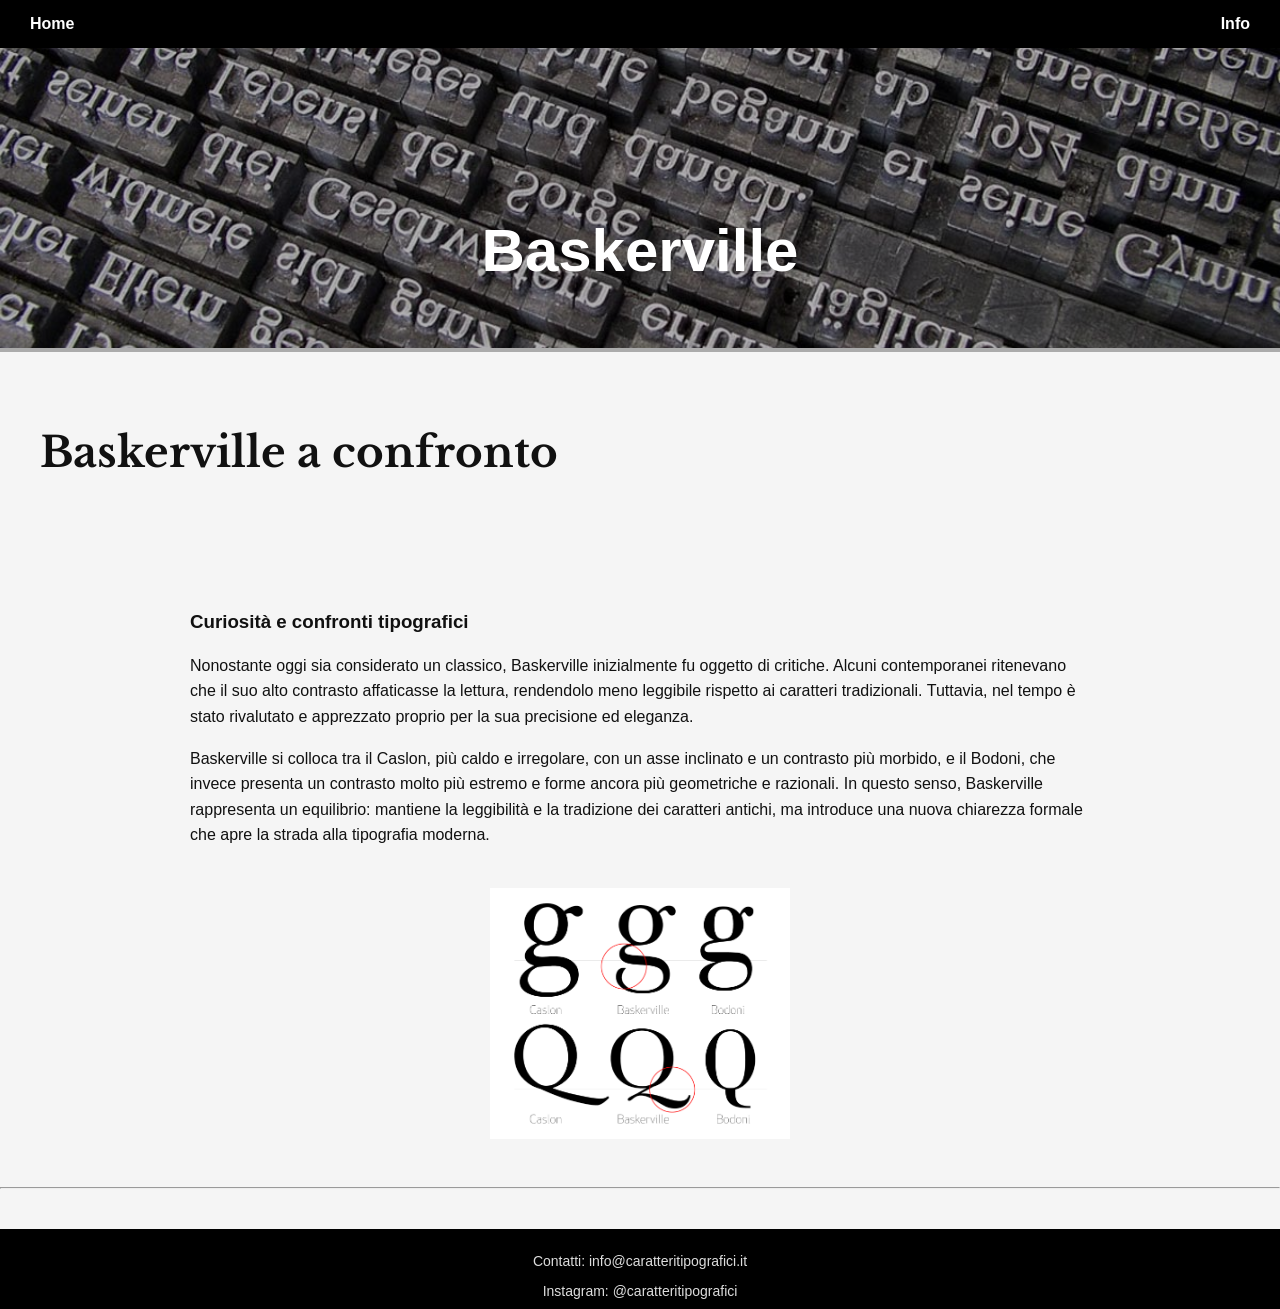
==== curiosita.html @ 2d2d2e9f "Initial commit" ====
<!DOCTYPE html>
<html lang="it">
<head>
  <meta charset="UTF-8">
  <meta name="viewport" content="width=device-width, initial-scale=1.0">
  <title>John Baskerville</title>

  <link href="https://fonts.googleapis.com/css2?family=Libre+Baskerville:wght@400;700&display=swap" rel="stylesheet">
  <link rel="stylesheet" href="stile.css">
</head>

<body>

<header class="navbar">
  <a href="index.html">Home</a>
  <a href="#">Info</a>
</header>

<!-- HERO -->
<section class="hero">
  <img src="heroimage.jpg" alt="">
  <div class="overlay"></div>
  <h1>Baskerville</h1>
</section>

<!-- TITOLO -->
<section class="intro">
  <h2>Baskerville a confronto</h2>
</section>

<!-- CONTENUTO -->
<section class="detail">

  <div class="text">
    <h3>Curiosità e confronti tipografici</h3>

    <p>
      Nonostante oggi sia considerato un classico, Baskerville inizialmente fu oggetto di critiche. 
      Alcuni contemporanei ritenevano che il suo alto contrasto affaticasse la lettura, 
      rendendolo meno leggibile rispetto ai caratteri tradizionali. Tuttavia, 
      nel tempo è stato rivalutato e apprezzato proprio per la sua precisione ed eleganza. 
    </p>

    <p>
        Baskerville si colloca tra il Caslon, più caldo e irregolare, con un asse inclinato e un 
        contrasto più morbido, e il Bodoni, che invece presenta un contrasto molto più estremo e 
        forme ancora più geometriche e razionali. In questo senso, Baskerville rappresenta un equilibrio:
         mantiene la leggibilità e la tradizione dei caratteri antichi, ma introduce una nuova chiarezza formale 
         che apre la strada alla tipografia moderna.
    </p>

  </div>

  <div class="image-center">
    <img src="baskervillegQ.png" alt="">
  </div>

</section>

<hr>

<footer class="footer">
  <p>Contatti: info@caratteritipografici.it</p>
  <p>Instagram: @caratteritipografici</p>
</footer>

</body>
</html>
---- stile.css ----
body {
  margin: 0;
  font-family: Helvetica, Arial, sans-serif;
  background: #f5f5f5;
  color: #111;
}

/* NAVBAR */
.navbar {
  display: flex;
  justify-content: space-between;
  padding: 15px 30px;
  background: black;
  color: white;
}

.navbar a{
    color: white;
    text-decoration: none;
    font-weight: bold;
}

.navbar a:hover {
    text-decoration: underline;
}

/* HERO */
.hero {
  position: relative;
}

.hero img {
  width: 100%;
  height: 300px;
  object-fit: cover;
}

.overlay { 
    position: absolute;
    top: 0;
    left: 0;
    width: 100%;
    height: 100%;
    background: black;
    opacity: 0.3;

}

.hero h1 {
  position: absolute;
  top: 50%;
  left: 50%;
  transform: translate(-50%, -50%);
  color: white;
  font-size: 60px;
}

/* FRASE */
.intro {
  padding: 40px;
}

.intro h2 {
  font-family: 'Libre Baskerville', serif;
  font-size: 42px;
  line-height: 1.2;
}

/* BLOCCO */
.block {
  display: flex;
  gap: 40px;
  padding: 40px;
  
}

.text, .image {
  flex: 1;
}

.left{
    order: 1;

}

.right{
    order: 2;
}

.text p {
    line-height: 1.6;
}

.image{
    display: flex;
    justify-content: center;
    align-items: center;
}

.image img {
  width: 50%;
  height: auto;
}

/* CARD */
.cards {
  display: flex;
  justify-content: center;
  gap: 60px;
  padding: 40px;
}

.card {
  display: flex;
  flex-direction: column;
  width: 320px;
  background: #ddd;
  border-radius: 12px;
  overflow: hidden;
  text-decoration: none;
  color: black;
  transition: transform 0.3s ease;
}

.card img {
  display: block;
}

.card-img {
  height: 220px;
  display: flex;
  justify-content: center;
  align-items: center;
  background: #eee;
}

.card-img img {
  max-width: 100%;
  max-height: 100%;
}

.card p {
  padding: 20px;
  text-align: center;
  font-size: 16px;
}

.card:hover {
  transform: scale(1.05);
}

/* FOOTER */
footer {
  height: 60px;
  background: black;
  margin-top: 40px;
  color: #ddd;
  font-size: 14px;
  text-align: center;
  padding: 10px;
}

/* PAGINA DETTAGLIO */
.detail {
  padding: 40px;
  max-width: 900px;
  margin: auto;
}

.detail h3 {
  margin-bottom: 20px;
}

.detail p {
  line-height: 1.6;
  margin-bottom: 15px;
}

/* immagine centrata */
.image-center {
  display: flex;
  justify-content: center;
  margin-top: 40px;
}

.image-center img {
  width: 300px;
  max-width: 100%;
}

/* RESPONSIVE */
@media (max-width: 768px) {
  .block {
    flex-direction: column;
  }

  .left, .right {
    order: unset;
  }

  .hero{
    height: 250px;
  }

  .hero img{
    height: 100%;
  }

  .hero h1 {
    font-size: 36px;
  }

  .intro h2 {
    font-size: 24px;
  }
  .cards{
    flex-direction: column;
    align-items:center ;
  }

  .card {
    width: 90%;
  }
  
  .detail {
    padding: 20px;
  }

  .image-center img {
    width: 70%;
  }

}
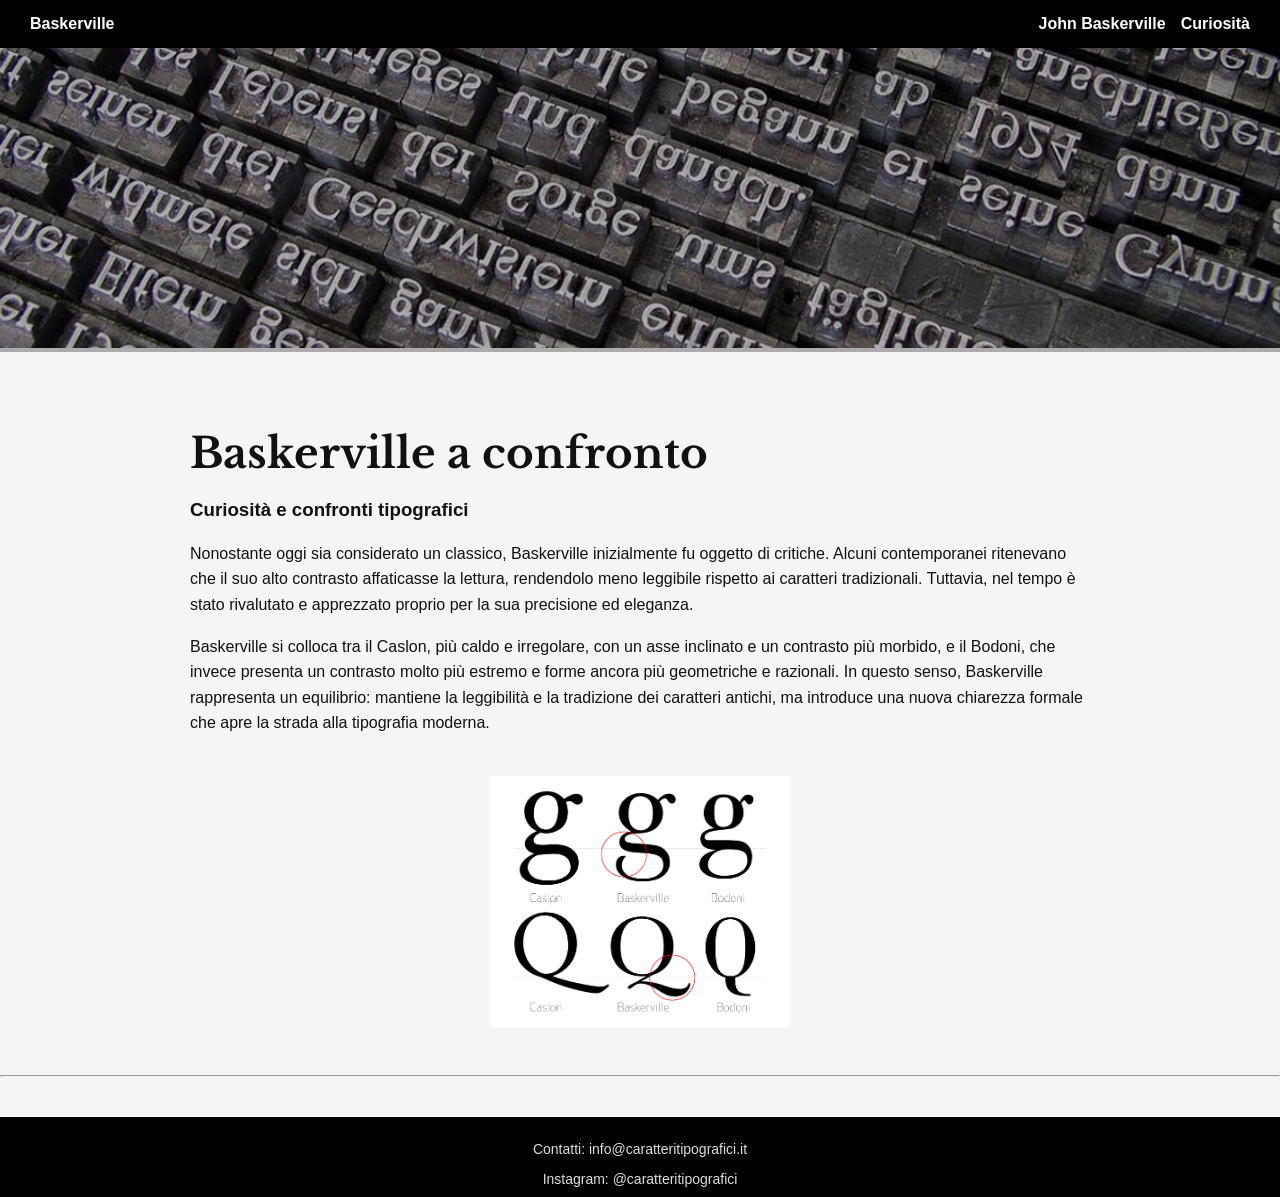
==== commit 107130b2: "Aggiornamento sito" ====
--- a/curiosita.html
+++ b/curiosita.html
@@ -12,24 +12,25 @@
 <body>
 
 <header class="navbar">
-  <a href="index.html">Home</a>
-  <a href="#">Info</a>
+  <a href="index.html">Baskerville </a>
+
+  <div class="nav-right">
+  <a href="john-baskerville.html"> John Baskerville </a>
+  <a href="curiosita.html"> Curiosità </a>
+  </div>
+
 </header>
 
-<!-- HERO -->
+
 <section class="hero">
   <img src="heroimage.jpg" alt="">
   <div class="overlay"></div>
-  <h1>Baskerville</h1>
+  
 </section>
 
-<!-- TITOLO -->
-<section class="intro">
-  <h2>Baskerville a confronto</h2>
-</section>
 
-<!-- CONTENUTO -->
 <section class="detail">
+  <h2 class="detail-title"> Baskerville a confronto</h2>
 
   <div class="text">
     <h3>Curiosità e confronti tipografici</h3>
--- a/stile.css
+++ b/stile.css
@@ -5,13 +5,20 @@
   color: #111;
 }
 
-/* NAVBAR */
+
 .navbar {
   display: flex;
   justify-content: space-between;
   padding: 15px 30px;
   background: black;
   color: white;
+  align-items: center;
+}
+
+.nav-right {
+  margin-left: auto;
+  display: flex;
+  gap: 15px;
 }
 
 .navbar a{
@@ -24,7 +31,7 @@
     text-decoration: underline;
 }
 
-/* HERO */
+
 .hero {
   position: relative;
 }
@@ -46,16 +53,6 @@
 
 }
 
-.hero h1 {
-  position: absolute;
-  top: 50%;
-  left: 50%;
-  transform: translate(-50%, -50%);
-  color: white;
-  font-size: 60px;
-}
-
-/* FRASE */
 .intro {
   padding: 40px;
 }
@@ -64,9 +61,10 @@
   font-family: 'Libre Baskerville', serif;
   font-size: 42px;
   line-height: 1.2;
-}
-
-/* BLOCCO */
+  
+
+}
+
 .block {
   display: flex;
   gap: 40px;
@@ -98,11 +96,12 @@
 }
 
 .image img {
-  width: 50%;
+  width: 100%;
   height: auto;
-}
-
-/* CARD */
+  max-width: 500%;
+}
+
+
 .cards {
   display: flex;
   justify-content: center;
@@ -149,7 +148,7 @@
   transform: scale(1.05);
 }
 
-/* FOOTER */
+
 footer {
   height: 60px;
   background: black;
@@ -160,11 +159,17 @@
   padding: 10px;
 }
 
-/* PAGINA DETTAGLIO */
+
 .detail {
   padding: 40px;
   max-width: 900px;
   margin: auto;
+}
+
+.detail-title {
+  font-family: 'Libre Baskerville', serif;
+  font-size: 42px;
+  margin-bottom: 20px;
 }
 
 .detail h3 {
@@ -176,7 +181,7 @@
   margin-bottom: 15px;
 }
 
-/* immagine centrata */
+
 .image-center {
   display: flex;
   justify-content: center;
@@ -188,7 +193,7 @@
   max-width: 100%;
 }
 
-/* RESPONSIVE */
+
 @media (max-width: 768px) {
   .block {
     flex-direction: column;
@@ -229,5 +234,10 @@
   .image-center img {
     width: 70%;
   }
+  
+  .card img {
+    width: 100%;
+
+  }
 
 }
